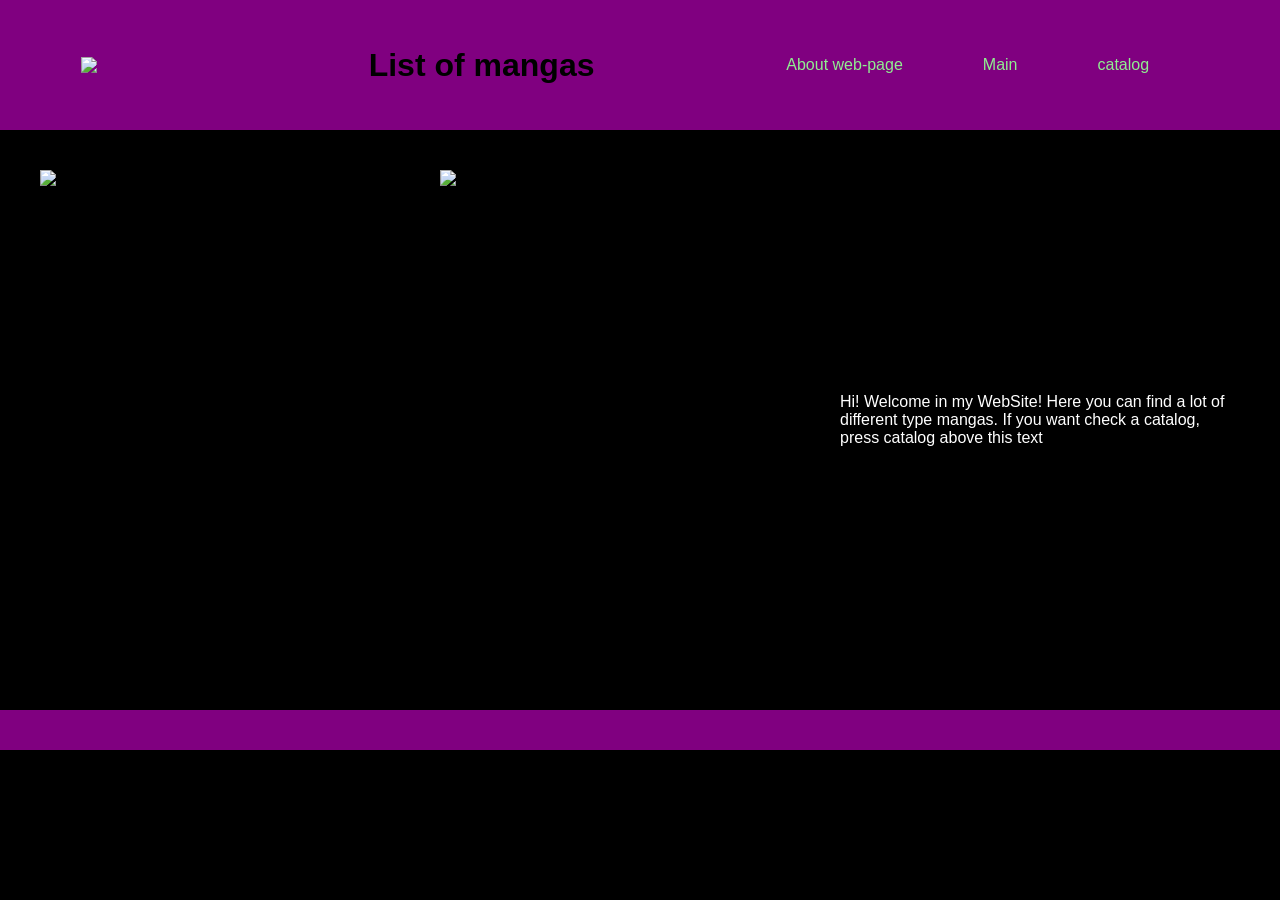
==== index.html @ d971c7eb "Add files via upload" ====
<!DOCTYPE html>
<html>
<head>
	<meta charset="utf-8">
	<meta name="viewport" content="width=device-width, initial-scale=1">
	<link rel="stylesheet" type="text/css" href="style.css">
	<title>main page</title>
</head>
<body>
	<header id="header_index">
		<img src="imgs/comic.png" class="img">
		<h1>List of mangas</h1>

		<ul class="menu">
			<li> <a href="about.html">About web-page</a></li>
			<li> <a href="index.html">Main</a></li>
			<li> <a href="catalog.html">catalog</a></li>
		</ul>
	</header>

	<div id="main_div"> <img src="imgs/123.gif" id="img"> <img src="imgs/L.gif" id="img"><p id="text">Hi! Welcome in my WebSite! Here you can find a lot of different type mangas. If you want check a catalog, press catalog above this text</p></div>


	<footer></footer>
<script src="script.js"></script>
</body>
</html>
---- style.css ----
body{
	margin: 0;
	padding: 0;
	font-family: arial;
	min-height:100vh ;
	background-color: black;

}
header, footer{
	background: transparent;
	padding: 20px;
	text-align: center; 
}
header{
	background-color:purple;
}
#header_index{
	display: flex;
	flex-direction: row;
	flex-wrap: nowrap;
	justify-content: space-around;
	align-items: center;
}
#header_index li {
	display: block;
	padding: 10px;
	margin: 10px;
}
footer{
	background-color:purple;
}
a{
	text-align: center;
	margin: 10px;
	padding-right:20px;
	color: lightgreen;
	text-decoration: none;
}
#text{
	max-width: 400px;
	color: white;
	text-align: left;
}
#img{
	min-height: 500px;
	min-width: 300px;
}

.menu{
	list-style: none;
	justify-content: center;
	display: flex;
}
main{
	background: transparent;
	padding: 20px;
}
#main_div{
	display: flex;
	align-items: center;
	justify-content: space-between;
	padding: 40px;
}
.products-container{
	justify-content: center;
	margin: auto;
	max-width: 1200px;
	padding: 10px;
	display: flex;
	flex-wrap: wrap;
	gap: 20px;
}
#results-info {
	text-align: center;
	margin: 10px ;
	font-size: 14px;
	color: lightgreen;
}
.product-card {
	border:10px solid purple ;
	text-align: center;
	color: black;
	/*display: flex;*/
	background-color:white;
	box-shadow: 0 2px 6px grey;
	box-sizing: border-box;
	border-radius: 10px;
	/*padding: 10px;*/
	width: 250px;
}
.product-card:hover{
	box-shadow: 1px #000;
	transition-duration:1s ;
	transform: scale(1.05);
}
.product-card h3{
	margin: 10px 20px;
}

.product-price{
	font-weight: bold;
}

.add-to-card-btn{
	min-width: 200px;
	min-height: 50px;
	border: 0;
	border-radius: 6px;
	color: white;
	background-color:#333;
	cursor: pointer;
}
.add-to-card-btn:hover{
	transition-duration: 1s;
	background-color:#D9CFC7;
	color: black;
}
#del-from-cart{
	cursor: pointer;
	border-radius: 10px;
}
.cart-info{
	margin: 10px ;
	font-size: 14px;
	color: lightgreen;
}
.img{
	margin-right: 150px;
	max-height: 50px;
	max-width: 50px;
}
@media(max-width: 599px){
	.product-card {
		width: 80%;
		max-height: 500px;
	}
}
@media(max-width: 2048px){
	.product-card{
		font-size: 24px;
	}
}
@media(max-width: 600px){
	.product-card{
		margin:20px ;
	}
}
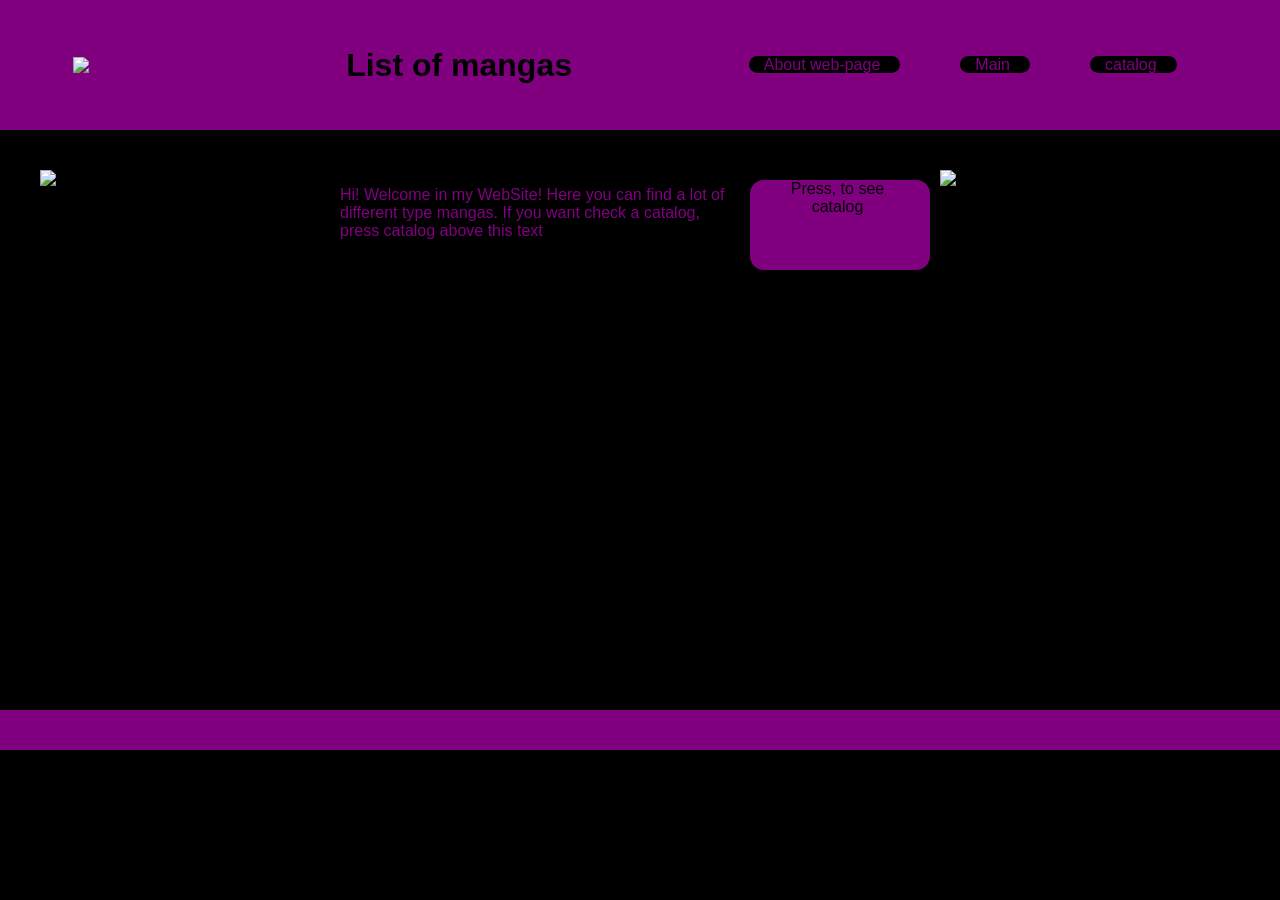
==== commit 90dfc8cd: "Add files via upload сделал бордер для кнопок навигации по сайту. планирую добавить обложки к картам" ====
--- a/index.html
+++ b/index.html
@@ -18,9 +18,7 @@
 		</ul>
 	</header>
 
-	<div id="main_div"> <img src="imgs/123.gif" id="img"> <img src="imgs/L.gif" id="img"><p id="text">Hi! Welcome in my WebSite! Here you can find a lot of different type mangas. If you want check a catalog, press catalog above this text</p></div>
-
-
+	<div id="main_div"> <img src="imgs/123.gif" id="img1"><p id="text"> Hi! Welcome in my WebSite! Here you can find a lot of different type mangas. If you want check a catalog, press catalog above this text <li id="main-li"><a id="main-press" href="catalog.html"> Press, to see catalog</a></li></p><img src="imgs/L.gif" id="img2"></div>
 	<footer></footer>
 <script src="script.js"></script>
 </body>
--- a/style.css
+++ b/style.css
@@ -30,22 +30,30 @@
 	background-color:purple;
 }
 a{
+	padding-left: 15px;
+	border:0;
+	border-radius: 16px;
+	background-color: black;
 	text-align: center;
 	margin: 10px;
 	padding-right:20px;
-	color: lightgreen;
+	color:purple;
 	text-decoration: none;
 }
 #text{
 	max-width: 400px;
-	color: white;
+	color: purple;
 	text-align: left;
 }
-#img{
+#img1{
 	min-height: 500px;
 	min-width: 300px;
 }
-
+#img2{
+	align-items: margin-right;
+	min-height: 500px;
+	min-width: 300px;
+}
 .menu{
 	list-style: none;
 	justify-content: center;
@@ -57,9 +65,22 @@
 }
 #main_div{
 	display: flex;
-	align-items: center;
+	text-align: center;
 	justify-content: space-between;
 	padding: 40px;
+}
+#main-li{
+	text-align: center;
+	display: flex;
+	flex-direction: row-reverse;
+	align-content: center;
+}
+#main-press{
+	border: 0;
+	border-radius: 14px;
+	background-color: purple;
+	color: black;
+	max-height: 10vh;
 }
 .products-container{
 	justify-content: center;
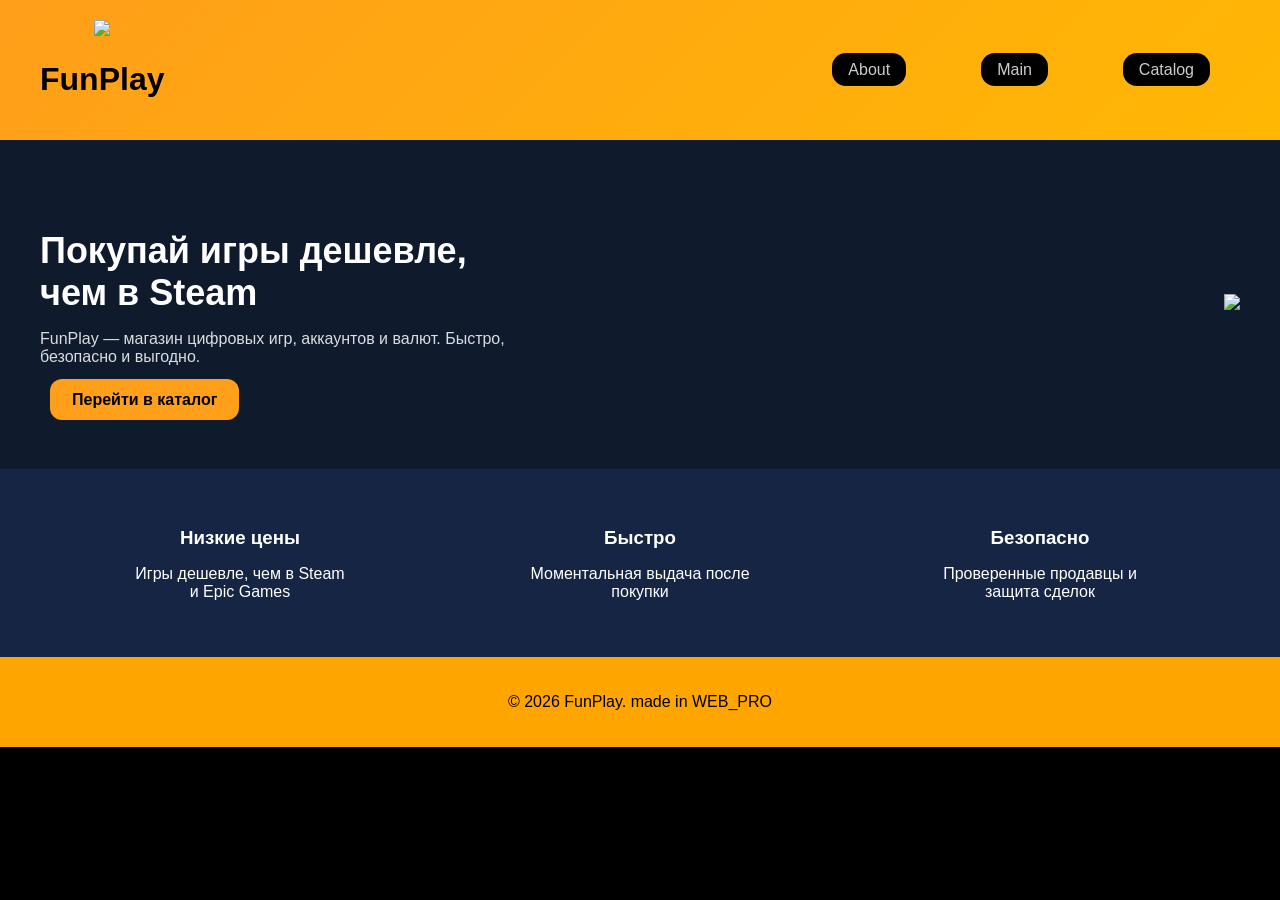
==== commit 6fe8077b: "Add files via upload поменял полностью дизайн и тему сайта, кривой header на главной странице исправ" ====
--- a/index.html
+++ b/index.html
@@ -1,25 +1,60 @@
 <!DOCTYPE html>
-<html>
+<html lang="ru">
 <head>
-	<meta charset="utf-8">
-	<meta name="viewport" content="width=device-width, initial-scale=1">
-	<link rel="stylesheet" type="text/css" href="style.css">
-	<title>main page</title>
+  <meta charset="UTF-8">
+  <meta name="viewport" content="width=device-width, initial-scale=1.0">
+  <title>FunPlay — игры дешевле</title>
+  <link rel="stylesheet" href="style.css">
 </head>
 <body>
-	<header id="header_index">
-		<img src="imgs/comic.png" class="img">
-		<h1>List of mangas</h1>
+	<header class="main-header">
+  		<div class="logo">
+    		<img src="imgs/game.png">
+   			 <h1>FunPlay</h1>
+  		</div>
 
-		<ul class="menu">
-			<li> <a href="about.html">About web-page</a></li>
-			<li> <a href="index.html">Main</a></li>
-			<li> <a href="catalog.html">catalog</a></li>
-		</ul>
+  <ul class="menu">
+    <li><a href="about.html">About</a></li>
+    <li><a class="active" href="index.html">Main</a></li>
+    <li><a href="catalog.html">Catalog</a></li>
+  </ul>
 	</header>
 
-	<div id="main_div"> <img src="imgs/123.gif" id="img1"><p id="text"> Hi! Welcome in my WebSite! Here you can find a lot of different type mangas. If you want check a catalog, press catalog above this text <li id="main-li"><a id="main-press" href="catalog.html"> Press, to see catalog</a></li></p><img src="imgs/L.gif" id="img2"></div>
-	<footer></footer>
-<script src="script.js"></script>
+<main class="hero">
+  <div class="hero-text">
+    <h2>Покупай игры дешевле, чем в Steam</h2>
+    <p>
+      FunPlay — магазин цифровых игр, аккаунтов и валют.
+      Быстро, безопасно и выгодно.
+    </p>
+    <a href="catalog.html" class="hero-btn">Перейти в каталог</a>
+  </div>
+
+  <div class="hero-img">
+    <img src="imgs/hero.png">
+  </div>
+</main>
+
+<section class="features">
+  <div class="feature">
+    <h3> Низкие цены</h3>
+    <p>Игры дешевле, чем в Steam и Epic Games</p>
+  </div>
+
+  <div class="feature">
+    <h3> Быстро</h3>
+    <p>Моментальная выдача после покупки</p>
+  </div>
+
+  <div class="feature">
+    <h3> Безопасно</h3>
+    <p>Проверенные продавцы и защита сделок</p>
+  </div>
+</section>
+
+<footer class="main-footer">
+  <p>© 2026 FunPlay. made in WEB_PRO</p>
+</footer>
+
 </body>
 </html>
--- a/style.css
+++ b/style.css
@@ -11,23 +11,48 @@
 	padding: 20px;
 	text-align: center; 
 }
-header{
-	background-color:purple;
-}
-#header_index{
-	display: flex;
-	flex-direction: row;
-	flex-wrap: nowrap;
-	justify-content: space-around;
-	align-items: center;
-}
-#header_index li {
+header {
+  background: linear-gradient(135deg, #ff9f1a, #ffb703);
+  padding: 25px;
+}
+.menu {
+  list-style: none;
+  display: flex;
+  justify-content: center;
+  align-items: center;
+  gap: 15px;
+  padding: 0;
+  margin: 10px 0;
+}
+.menu li {
+  list-style: none;
+}
+.menu a {
+  background: black;
+  color: #ccc;
+  padding: 8px 16px;
+  border-radius: 14px;
+  text-decoration: none;
+  transition: 0.2s;
+}
+.menu a:hover {
+  color: white;
+  background: #222;
+}
+.main-header {
+  background: linear-gradient(135deg, #ff9f1a, #ffb703);
+  display: flex;
+  justify-content: space-between;
+  align-items: center;
+  padding: 20px 40px;
+}
+.main-header li {
 	display: block;
 	padding: 10px;
 	margin: 10px;
 }
 footer{
-	background-color:purple;
+	background-color:orange;
 }
 a{
 	padding-left: 15px;
@@ -37,13 +62,31 @@
 	text-align: center;
 	margin: 10px;
 	padding-right:20px;
-	color:purple;
+	color:grey;
 	text-decoration: none;
+}
+.filtres {
+  display: flex;
+  justify-content: center;
+  gap: 12px;
+  margin: 15px 0;
+}
+.product-img {
+  width: 100%;
+  height: 160px;
+  object-fit: cover;
+  border-radius: 10px;
+}
+.filtres input,
+.filtres select {
+  padding: 8px 12px;
+  border-radius: 8px;
+  border: none;
+  outline: none;
 }
 #text{
 	max-width: 400px;
-	color: purple;
-	text-align: left;
+	color:yellow ;
 }
 #img1{
 	min-height: 500px;
@@ -54,14 +97,25 @@
 	min-height: 500px;
 	min-width: 300px;
 }
-.menu{
-	list-style: none;
-	justify-content: center;
-	display: flex;
-}
 main{
 	background: transparent;
 	padding: 20px;
+}
+#main-div{
+	text-align: center;
+	margin: 30px;
+}
+#game{
+	padding: 20px 20px 20px 20px;
+	text-align: center;
+	min-height: 100px;
+	max-width: 100px;
+	border:0;
+	border-radius: 6px;
+	background-color: orange;
+}	
+#main-text{
+	color: black;
 }
 #main_div{
 	display: flex;
@@ -98,43 +152,95 @@
 	color: lightgreen;
 }
 .product-card {
-	border:10px solid purple ;
-	text-align: center;
-	color: black;
-	/*display: flex;*/
-	background-color:white;
-	box-shadow: 0 2px 6px grey;
-	box-sizing: border-box;
-	border-radius: 10px;
-	/*padding: 10px;*/
-	width: 250px;
-}
-.product-card:hover{
-	box-shadow: 1px #000;
-	transition-duration:1s ;
-	transform: scale(1.05);
+  background-color: #1b2a44;
+  color: white;
+  border-radius: 14px;
+  padding: 18px;
+  width: 260px;
+  display: flex;
+  flex-direction: column;
+  justify-content: space-between;
+  box-shadow: 0 8px 20px rgba(0,0,0,0.4);
+  transition: transform 0.25s ease, box-shadow 0.25s ease;
+}
+
+.product-card:hover {
+  transform: translateY(-6px);
+  box-shadow: 0 14px 30px rgba(0,0,0,0.6);
 }
 .product-card h3{
 	margin: 10px 20px;
 }
 
-.product-price{
-	font-weight: bold;
-}
-
-.add-to-card-btn{
-	min-width: 200px;
-	min-height: 50px;
-	border: 0;
-	border-radius: 6px;
-	color: white;
-	background-color:#333;
-	cursor: pointer;
-}
-.add-to-card-btn:hover{
-	transition-duration: 1s;
-	background-color:#D9CFC7;
-	color: black;
+.product-price {
+  font-size: 18px;
+  font-weight: bold;
+  color: #ffb703;
+  margin: 10px 0;
+}
+.add-to-card-btn {
+  border: none;
+  border-radius: 10px;
+  padding: 12px;
+  background: #ff9f1a;
+  color: black;
+  font-weight: bold;
+  cursor: pointer;
+  transition: 0.2s;
+}
+.hero {
+  display: flex;
+  align-items: center;
+  justify-content: space-between;
+  padding: 60px 40px;
+  background: #0f1b2d;
+  color: white;
+}
+
+.hero-text {
+  max-width: 500px;
+}
+
+.hero-text h2 {
+  font-size: 36px;
+  margin-bottom: 15px;
+}
+
+.hero-text p {
+  opacity: 0.85;
+  margin-bottom: 25px;
+}
+
+.hero-btn {
+  background: #ff9f1a;
+  color: black;
+  padding: 12px 22px;
+  border-radius: 12px;
+  text-decoration: none;
+  font-weight: bold;
+}
+.hero-img img {
+  max-width: 420px;
+}
+.features {
+  display: flex;
+  justify-content: space-around;
+  padding: 40px;
+  background: #162544;
+  color: white;
+}
+
+.feature {
+  max-width: 220px;
+  text-align: center;
+}
+
+.feature h3 {
+  margin-bottom: 10px;
+}
+
+.add-to-card-btn:hover {
+  background: #ffb703;
 }
 #del-from-cart{
 	cursor: pointer;
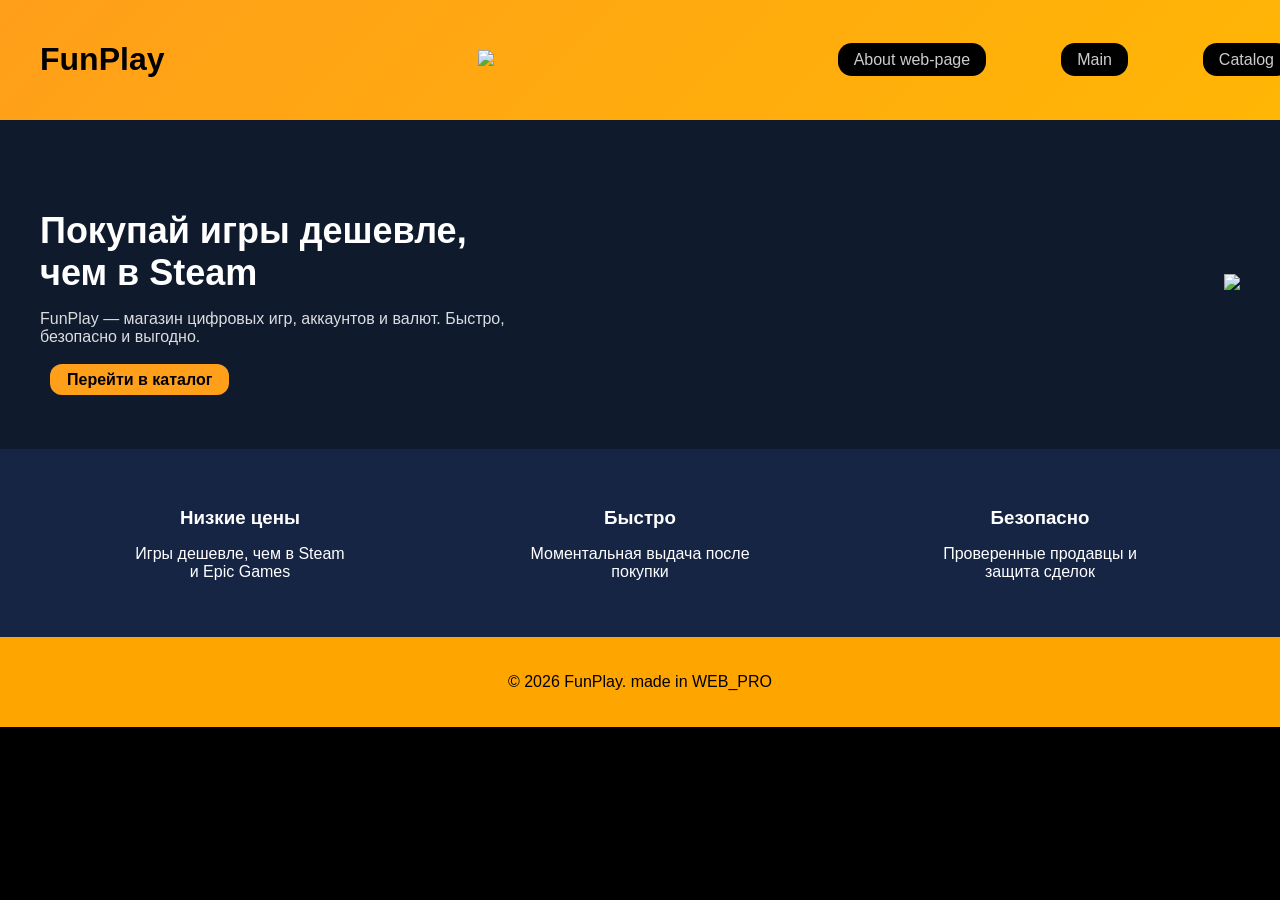
==== commit 8ce81dfb: "Add files via upload адаптировал на мобильные устройства" ====
--- a/index.html
+++ b/index.html
@@ -8,13 +8,13 @@
 </head>
 <body>
 	<header class="main-header">
-  		<div class="logo">
-    		<img src="imgs/game.png">
-   			 <h1>FunPlay</h1>
+         <h1>FunPlay</h1>
+  		<div>
+    		<img src="imgs/game.png" class="logo1">
   		</div>
 
   <ul class="menu">
-    <li><a href="about.html">About</a></li>
+    <li><a href="about.html">About web-page</a></li>
     <li><a class="active" href="index.html">Main</a></li>
     <li><a href="catalog.html">Catalog</a></li>
   </ul>
--- a/style.css
+++ b/style.css
@@ -15,7 +15,11 @@
   background: linear-gradient(135deg, #ff9f1a, #ffb703);
   padding: 25px;
 }
+.logo1{
+	max-width: 60px;
+}
 .menu {
+  flex-wrap: wrap;
   list-style: none;
   display: flex;
   justify-content: center;
@@ -28,6 +32,7 @@
   list-style: none;
 }
 .menu a {
+  white-space: nowrap;
   background: black;
   color: #ccc;
   padding: 8px 16px;
@@ -40,6 +45,7 @@
   background: #222;
 }
 .main-header {
+  width: 100%;
   background: linear-gradient(135deg, #ff9f1a, #ffb703);
   display: flex;
   justify-content: space-between;
@@ -109,7 +115,7 @@
 	padding: 20px 20px 20px 20px;
 	text-align: center;
 	min-height: 100px;
-	max-width: 100px;
+	max-width: 100%;
 	border:0;
 	border-radius: 6px;
 	background-color: orange;
@@ -139,24 +145,24 @@
 .products-container{
 	justify-content: center;
 	margin: auto;
-	max-width: 1200px;
-	padding: 10px;
+	max-width: 100%;
+	padding: 15px;
 	display: flex;
 	flex-wrap: wrap;
 	gap: 20px;
 }
 #results-info {
-	text-align: center;
-	margin: 10px ;
-	font-size: 14px;
-	color: lightgreen;
+	display: flex;
+  justify-content: center;
+  gap: 12px;
+  margin: 15px 0;
 }
 .product-card {
   background-color: #1b2a44;
   color: white;
   border-radius: 14px;
   padding: 18px;
-  width: 260px;
+  width: 250px;
   display: flex;
   flex-direction: column;
   justify-content: space-between;
@@ -214,7 +220,7 @@
 .hero-btn {
   background: #ff9f1a;
   color: black;
-  padding: 12px 22px;
+  padding: 7px 17px;
   border-radius: 12px;
   text-decoration: none;
   font-weight: bold;
@@ -243,8 +249,12 @@
   background: #ffb703;
 }
 #del-from-cart{
-	cursor: pointer;
-	border-radius: 10px;
+	background: black;
+  color: #ccc;
+  padding: 8px 16px;
+  border-radius: 14px;
+  text-decoration: none;
+  transition: 0.2s;
 }
 .cart-info{
 	margin: 10px ;
@@ -256,19 +266,73 @@
 	max-height: 50px;
 	max-width: 50px;
 }
-@media(max-width: 599px){
-	.product-card {
-		width: 80%;
-		max-height: 500px;
-	}
-}
-@media(max-width: 2048px){
-	.product-card{
-		font-size: 24px;
-	}
-}
-@media(max-width: 600px){
-	.product-card{
-		margin:20px ;
-	}
+
+.about-page {
+  padding: 60px 40px;
+  background: #0f1b2d;
+  color: white;
+  min-height: 80vh;
+}
+
+.about-page h2 {
+  font-size: 34px;
+  margin-bottom: 20px;
+}
+
+.about-text {
+  max-width: 700px;
+  opacity: 0.9;
+  margin-bottom: 40px;
+}
+
+.about-cards {
+  display: flex;
+  gap: 25px;
+  margin-bottom: 50px;
+}
+
+.about-card {
+  background: #162544;
+  padding: 25px;
+  border-radius: 16px;
+  max-width: 300px;
+}
+
+.about-card h3 {
+  margin-bottom: 10px;
+}
+
+.about-footer {
+  background: #162544;
+  padding: 25px;
+  border-radius: 16px;
+  max-width: 500px;
+}ᅠᅠ 
+@media (max-width: 600px) {
+  header, main, footer {
+    padding: 10px;
+  }
+  .logo {
+    justify-content: center;
+  }
+  .menu {
+    width: 100%;
+  }
+  .menu a {
+    font-size: 14px;
+    padding: 8px 12px;
+  }
+  .product-card {
+    max-width: 100%;
+  }
+  .product-img {
+    height: 180px;
+  }
+  .filtres {
+    flex-direction: column;
+  }
+  .filtres input,
+  .filtres select {
+    width: 100%;
+  }
 }
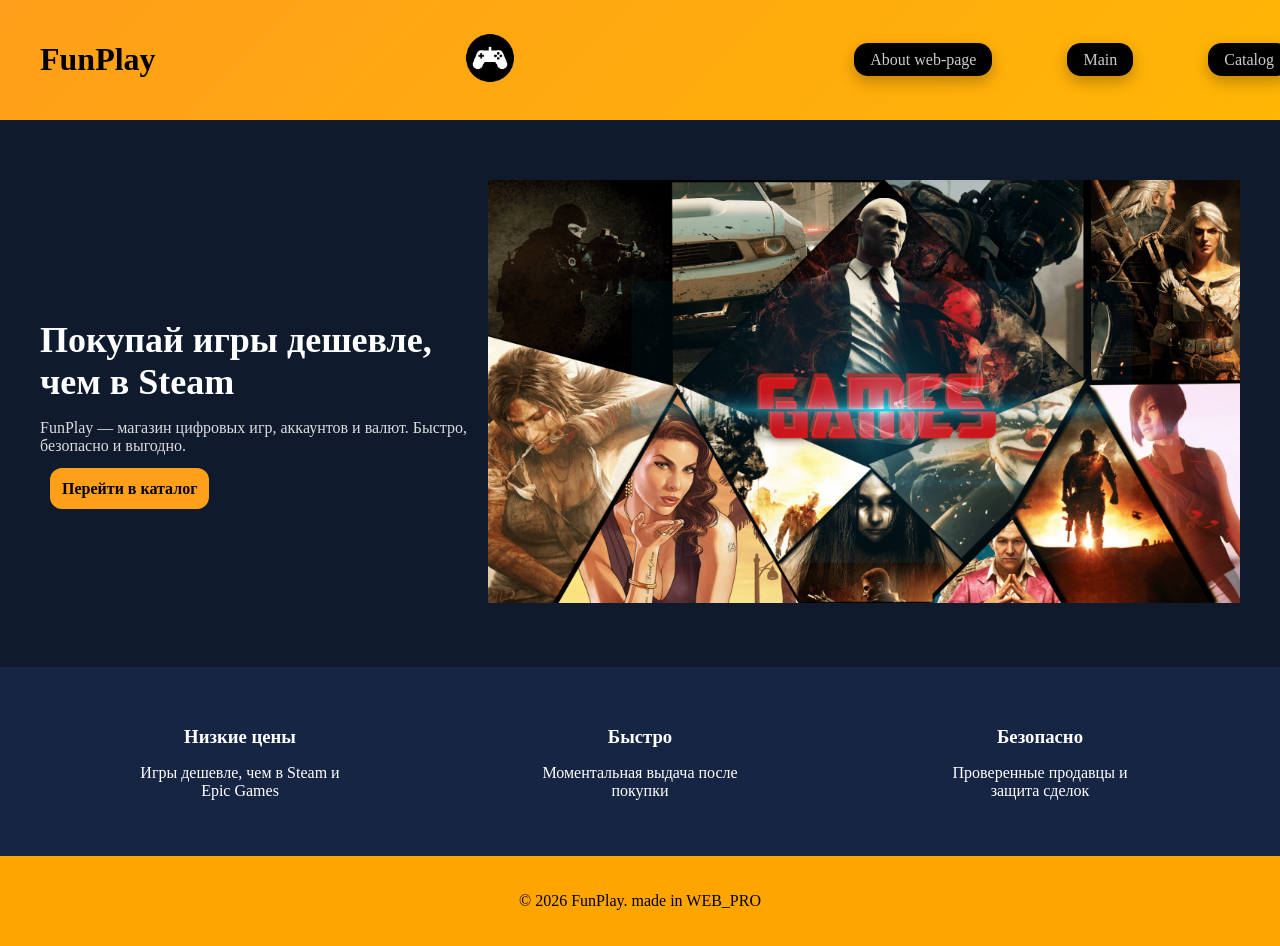
==== commit 3c8f1592: "Add files via upload" ====
--- a/index.html
+++ b/index.html
@@ -10,7 +10,7 @@
 	<header class="main-header">
          <h1>FunPlay</h1>
   		<div>
-    		<img src="imgs/game.png" class="logo1">
+    		<img src="imgs/game.png" class="logo">
   		</div>
 
   <ul class="menu">
--- a/style.css
+++ b/style.css
@@ -1,8 +1,10 @@
 body{
+  overflow-x:hidden ;
+  overflow-y:auto ;
 	margin: 0;
 	padding: 0;
-	font-family: arial;
-	min-height:100vh ;
+	font-family: "fonts/Poppins-Black.ttf";
+	min-height:100vh;
 	background-color: black;
 
 }
@@ -12,10 +14,10 @@
 	text-align: center; 
 }
 header {
-  background: linear-gradient(135deg, #ff9f1a, #ffb703);
+  background: linear-gradient(90deg, #ffb347, #ff7a18);
   padding: 25px;
 }
-.logo1{
+.logo{
 	max-width: 60px;
 }
 .menu {
@@ -32,7 +34,7 @@
   list-style: none;
 }
 .menu a {
-  white-space: nowrap;
+  box-shadow: 0 6px 15px rgba(0,0,0,0.25);
   background: black;
   color: #ccc;
   padding: 8px 16px;
@@ -41,6 +43,9 @@
   transition: 0.2s;
 }
 .menu a:hover {
+  transition: 0.3s;
+  transform: translateY(-2px);
+  box-shadow: 0 10px 20px rgba(0, 0, 0,0.3);
   color: white;
   background: #222;
 }
@@ -151,12 +156,6 @@
 	flex-wrap: wrap;
 	gap: 20px;
 }
-#results-info {
-	display: flex;
-  justify-content: center;
-  gap: 12px;
-  margin: 15px 0;
-}
 .product-card {
   background-color: #1b2a44;
   color: white;
@@ -218,15 +217,23 @@
 }
 
 .hero-btn {
+  left: 0;
+  right: 0;
+  width: 100%;
+  box-sizing: border-box;
+  font-size: 16pxs;
   background: #ff9f1a;
   color: black;
-  padding: 7px 17px;
+  padding: 12px;
   border-radius: 12px;
   text-decoration: none;
   font-weight: bold;
 }
 .hero-img img {
-  max-width: 420px;
+  width: 100%;
+  height: auto;
+  max-width: 100%;
+  object-fit: covers;
 }
 .features {
   display: flex;
@@ -256,10 +263,16 @@
   text-decoration: none;
   transition: 0.2s;
 }
-.cart-info{
-	margin: 10px ;
-	font-size: 14px;
-	color: lightgreen;
+#results-info,
+.cart-info {
+  margin: 8px auto;
+  padding: 6px 14px;
+  width: 60px;
+  font-size: 16px;
+  font-weight: 600;
+  color: #fff;
+  background: rgba(0, 0, 0, 0.35);
+  border-radius: 20px;
 }
 .img{
 	margin-right: 150px;
@@ -307,32 +320,100 @@
   padding: 25px;
   border-radius: 16px;
   max-width: 500px;
-}ᅠᅠ 
-@media (max-width: 600px) {
-  header, main, footer {
+}ᅠ
+ᅠ
+.filtres{
+  display: flex;
+  flex-wrap: wrap;
+  gap: 10px;
+}ᅠ 
+@media (max-width: 768px) {
+
+  .header{
+    flex-direction: column;
+    gap: 12px;
+    padding: 15px;
+  }
+
+  .logo {
+    font-size: 20px;
+  }
+
+  .menu {
+    display: flex;
+    flex-direction: column;
+    flex-wrap: wrap;
+    justify-content: center;
+    gap: 10px;
+  }
+
+  .menu a {
+    width: 100%;
+    padding: 8px 14px;
+    font-size: 14px;
+  }
+}
+@media (max-width: 768px) {
+
+  .products-container {
     padding: 10px;
-  }
-  .logo {
-    justify-content: center;
-  }
-  .menu {
-    width: 100%;
-  }
-  .menu a {
-    font-size: 14px;
-    padding: 8px 12px;
-  }
+    gap: 15px;
+  }
+
   .product-card {
-    max-width: 100%;
-  }
+    width: 100%;
+    max-width: 350px;
+    margin: 0 auto;
+  }
+
   .product-img {
     height: 180px;
   }
+  .hero-btn{
+    width: 100%;
+  }
+  .hero{
+    padding: 20px;
+    text-align: center;
+  }
+  .hero h1{
+    font-size: 28px;
+    line-height: 1.2;
+  }
+}
+
+ᅠᅠ
+@media (max-width: 768px) {
+
   .filtres {
     flex-direction: column;
-  }
+    width: 100%;
+  }
+
   .filtres input,
   .filtres select {
     width: 100%;
-  }
-}+    margin: 0 auto;
+  }
+}
+@media (max-width: 768px) {
+
+  .about-page {
+    padding: 40px 20px;
+  }
+
+  .about-cards {
+    flex-direction: column;
+    align-items: center;
+  }
+
+  .about-card {
+    width: 100%;
+    max-width: 360px;
+  }
+}
+@media(max-width: 790px){
+  .filtres{
+    flex-direction: column;
+  }
+}
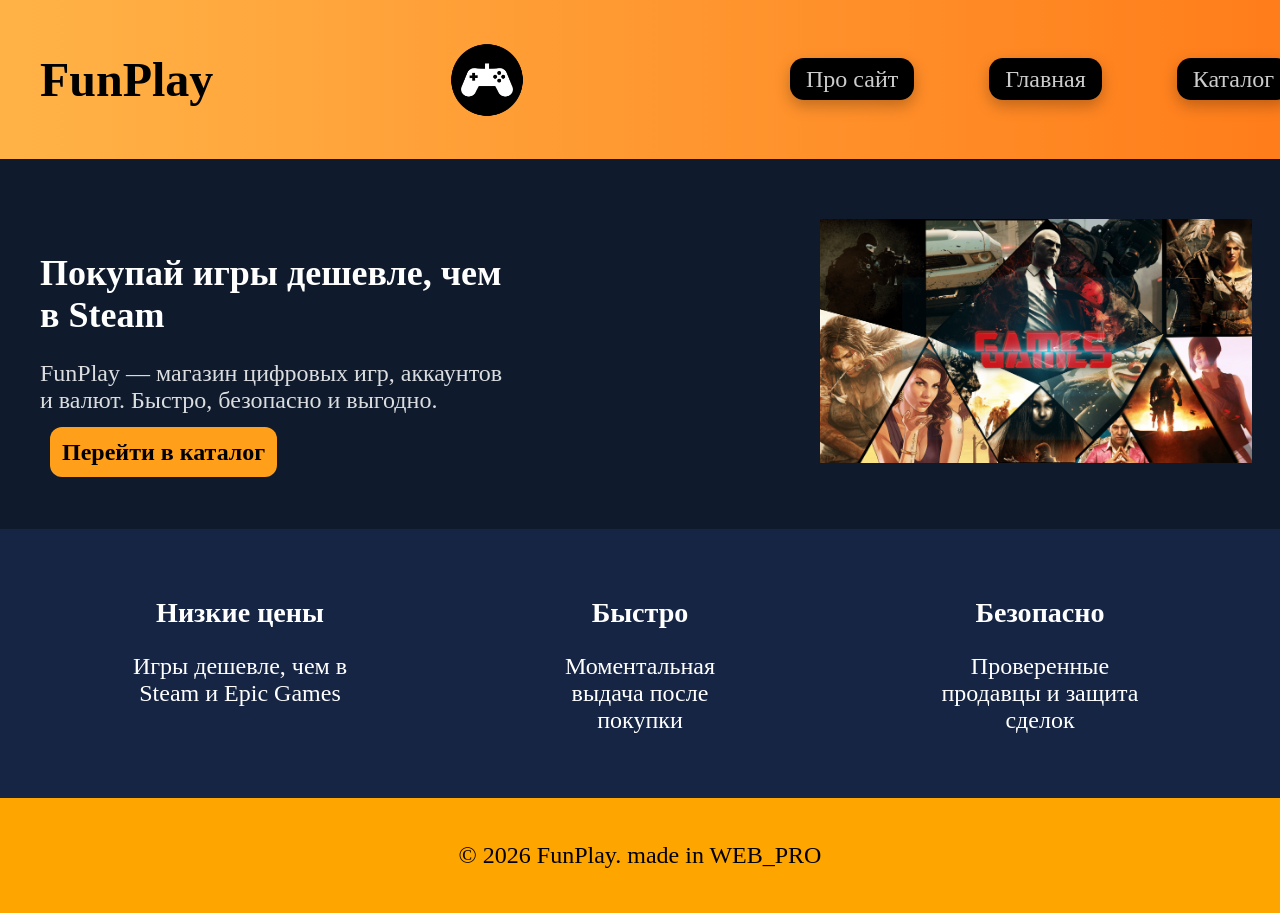
==== commit 62513a0a: "Add files via upload" ====
--- a/index.html
+++ b/index.html
@@ -14,9 +14,9 @@
   		</div>
 
   <ul class="menu">
-    <li><a href="about.html">About web-page</a></li>
-    <li><a class="active" href="index.html">Main</a></li>
-    <li><a href="catalog.html">Catalog</a></li>
+    <li><a href="about.html">Про сайт</a></li>
+    <li><a class="active" href="index.html">Главная</a></li>
+    <li><a href="catalog.html">Каталог</a></li>
   </ul>
 	</header>
 
--- a/style.css
+++ b/style.css
@@ -1,4 +1,5 @@
 body{
+  font-size: 24px;
   overflow-x:hidden ;
   overflow-y:auto ;
 	margin: 0;
@@ -18,7 +19,9 @@
   padding: 25px;
 }
 .logo{
-	max-width: 60px;
+  display: flex;
+  align-items: right;
+	max-width: 10vh;
 }
 .menu {
   flex-wrap: wrap;
@@ -51,7 +54,7 @@
 }
 .main-header {
   width: 100%;
-  background: linear-gradient(135deg, #ff9f1a, #ffb703);
+  background: linear-gradient(90deg, #ffb347, #ff7a18);
   display: flex;
   justify-content: space-between;
   align-items: center;
@@ -230,9 +233,9 @@
   font-weight: bold;
 }
 .hero-img img {
-  width: 100%;
+  padding-left:300px;
+  width: 60%;
   height: auto;
-  max-width: 100%;
   object-fit: covers;
 }
 .features {
@@ -256,24 +259,28 @@
   background: #ffb703;
 }
 #del-from-cart{
-	background: black;
+	box-shadow: 0 6px 15px rgba(0,0,0,0.25);
+  background: black;
   color: #ccc;
-  padding: 8px 16px;
+  padding: 13px 26px;
   border-radius: 14px;
   text-decoration: none;
   transition: 0.2s;
 }
-#results-info,
 .cart-info {
   margin: 8px auto;
-  padding: 6px 14px;
-  width: 60px;
+  padding: 8px 17px;
+  max-width: 100px;
   font-size: 16px;
-  font-weight: 600;
   color: #fff;
   background: rgba(0, 0, 0, 0.35);
   border-radius: 20px;
 }
+#results-info{
+  text-align: center;
+  color: white;
+}
+
 .img{
 	margin-right: 150px;
 	max-height: 50px;
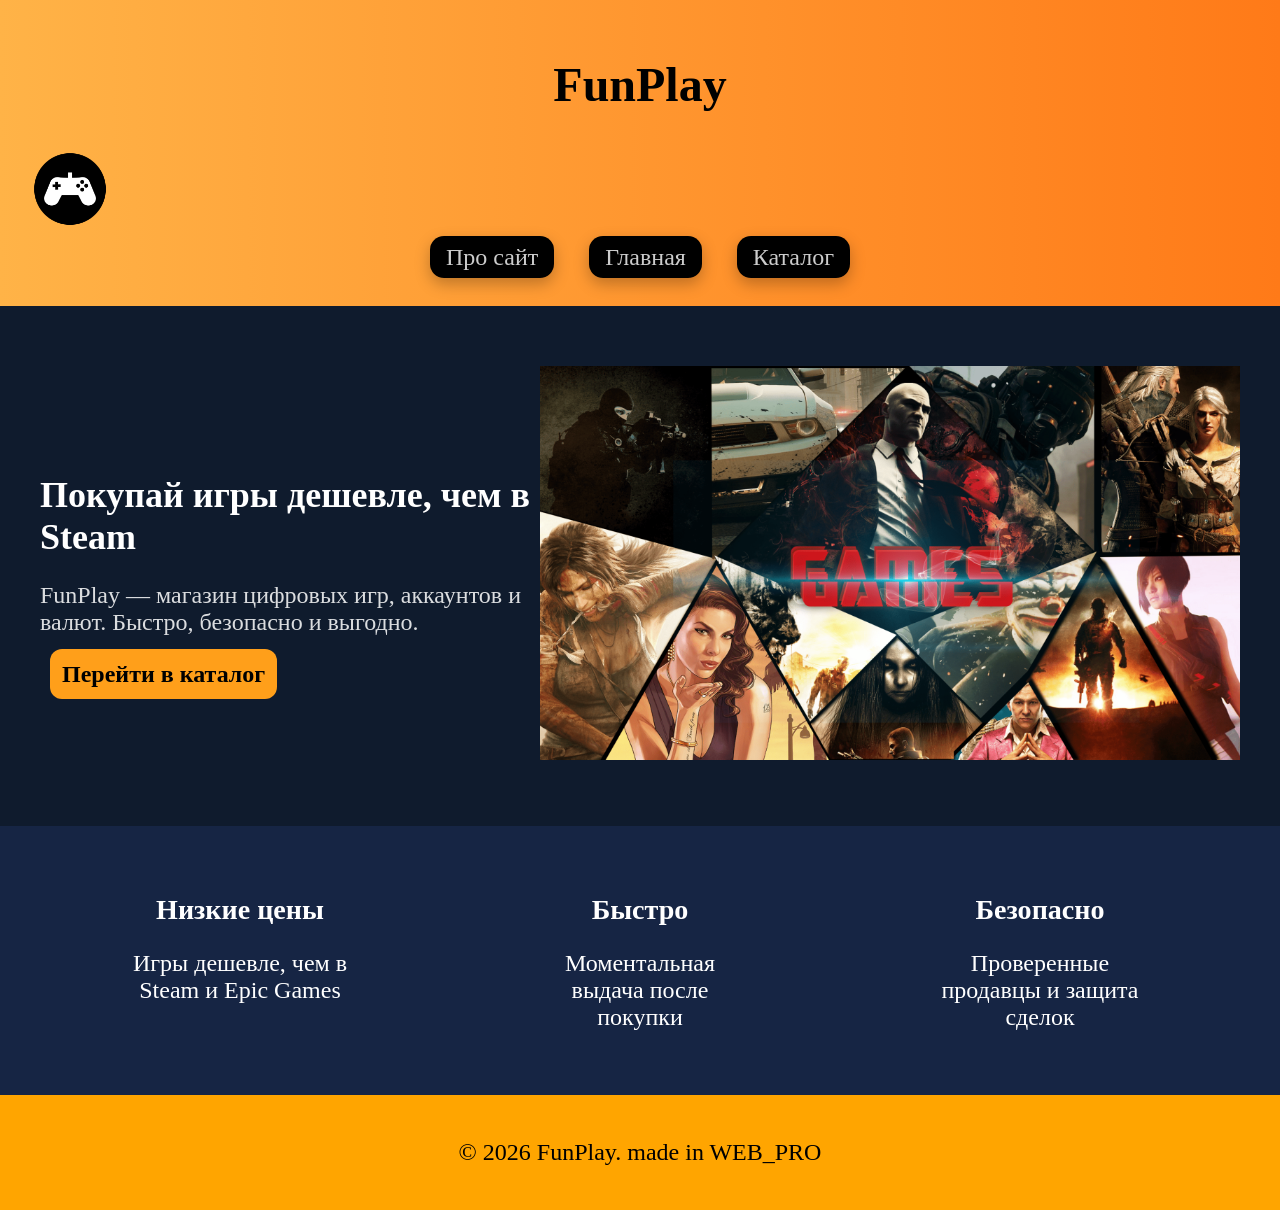
==== commit d99920fe: "Add files via upload" ====
--- a/index.html
+++ b/index.html
@@ -7,7 +7,7 @@
   <link rel="stylesheet" href="style.css">
 </head>
 <body>
-	<header class="main-header">
+	<header class="header">
          <h1>FunPlay</h1>
   		<div>
     		<img src="imgs/game.png" class="logo">
--- a/style.css
+++ b/style.css
@@ -233,8 +233,7 @@
   font-weight: bold;
 }
 .hero-img img {
-  padding-left:300px;
-  width: 60%;
+  max-width: 100%;
   height: auto;
   object-fit: covers;
 }
@@ -380,7 +379,6 @@
     width: 100%;
   }
   .hero{
-    padding: 20px;
     text-align: center;
   }
   .hero h1{
